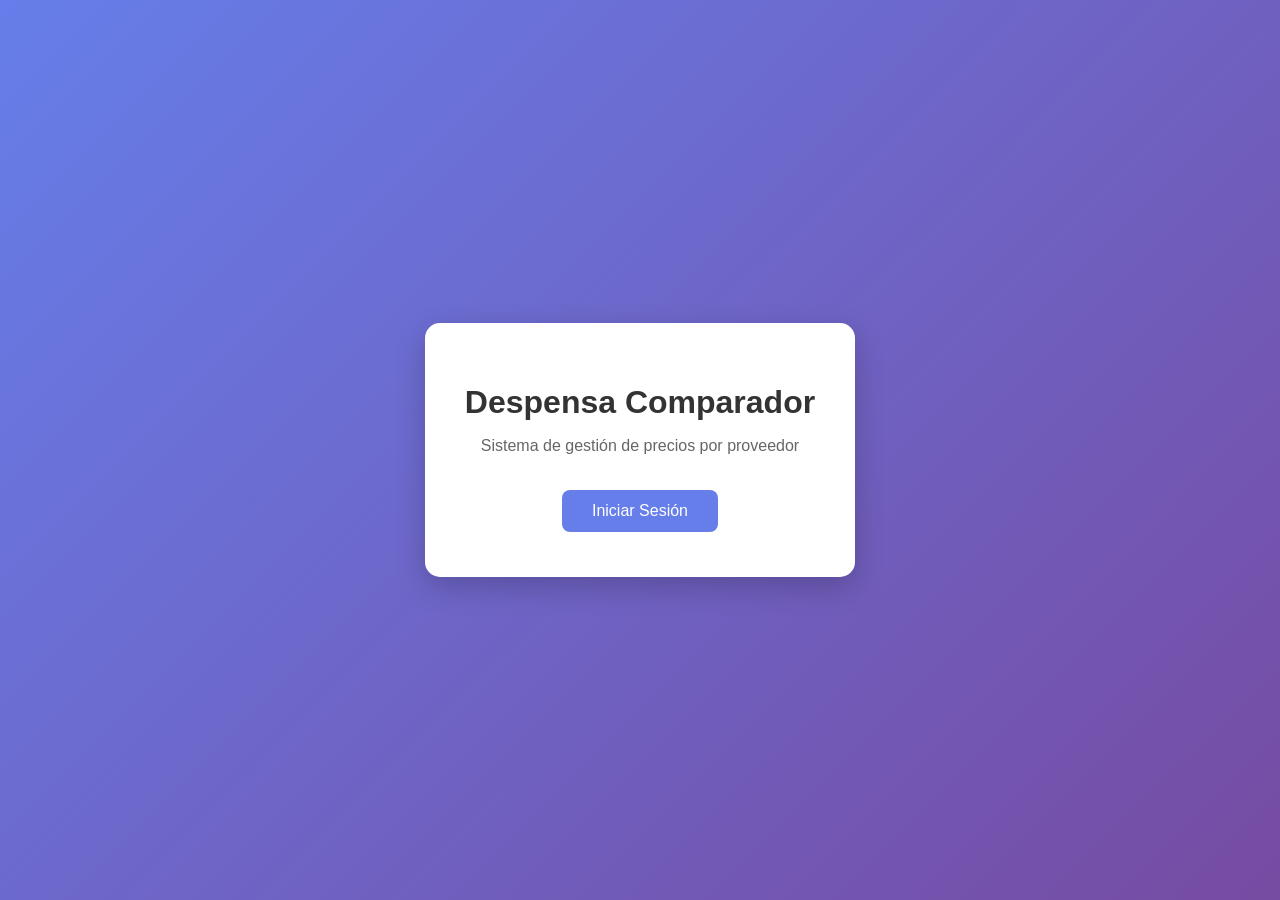
==== index.html @ 603265b7 "iniciocommit depse" ====
<!DOCTYPE html>
<html>
<head>
    <meta charset="UTF-8">
    <meta name="viewport" content="width=device-width, initial-scale=1">
    <title>Despensa Comparador</title>
    <style>
        body {
            font-family: Arial, sans-serif;
            display: flex;
            justify-content: center;
            align-items: center;
            height: 100vh;
            margin: 0;
            background: linear-gradient(135deg, #667eea 0%, #764ba2 100%);
        }
        .welcome-box {
            background: white;
            padding: 40px;
            border-radius: 15px;
            box-shadow: 0 10px 30px rgba(0,0,0,0.2);
            text-align: center;
            max-width: 400px;
        }
        h1 {
            color: #333;
            margin-bottom: 10px;
        }
        p {
            color: #666;
            margin-bottom: 30px;
        }
        .btn {
            display: inline-block;
            padding: 12px 30px;
            background: #667eea;
            color: white;
            text-decoration: none;
            border-radius: 8px;
            font-size: 16px;
            margin: 5px;
        }
        .btn:hover {
            background: #5a67d8;
        }
    </style>
</head>
<body>
    <div class="welcome-box">
        <h1>Despensa Comparador</h1>
        <p>Sistema de gestión de precios por proveedor</p>
        <a href="/login.html" class="btn">Iniciar Sesión</a>
    </div>
</body>
</html>
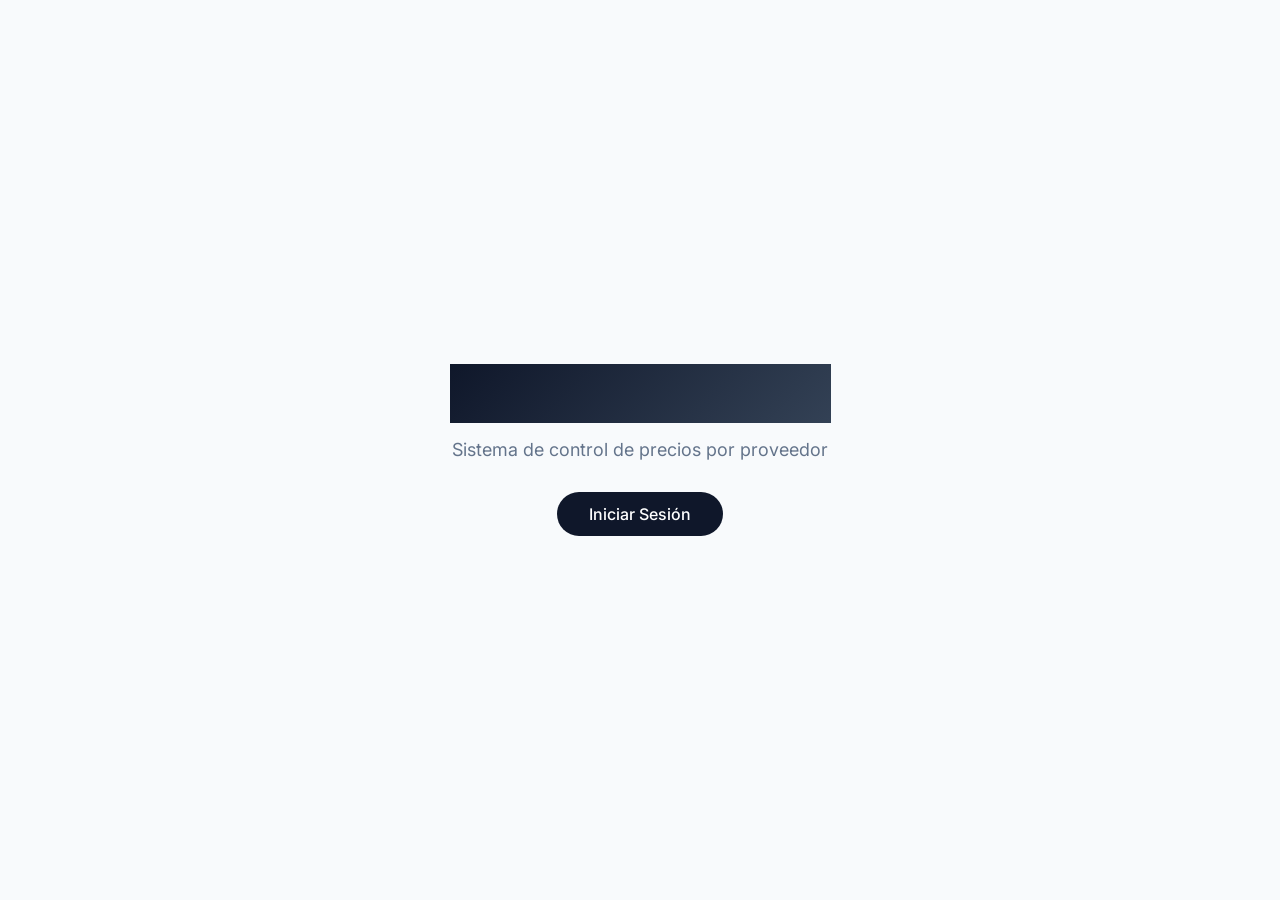
==== commit e287c556: "testeito" ====
--- a/index.html
+++ b/index.html
@@ -3,52 +3,54 @@
 <head>
     <meta charset="UTF-8">
     <meta name="viewport" content="width=device-width, initial-scale=1">
-    <title>Despensa Comparador</title>
+    <title>AlmacenDelivery</title>
     <style>
+        @import url('https://fonts.googleapis.com/css2?family=Inter:wght@300;400;500;600;700&display=swap');
+        * { margin: 0; padding: 0; box-sizing: border-box; }
         body {
-            font-family: Arial, sans-serif;
+            font-family: 'Inter', sans-serif;
+            background: #f8fafc;
+            min-height: 100vh;
             display: flex;
+            align-items: center;
             justify-content: center;
-            align-items: center;
-            height: 100vh;
-            margin: 0;
-            background: linear-gradient(135deg, #667eea 0%, #764ba2 100%);
         }
-        .welcome-box {
-            background: white;
+        .hero {
+            text-align: center;
             padding: 40px;
-            border-radius: 15px;
-            box-shadow: 0 10px 30px rgba(0,0,0,0.2);
-            text-align: center;
-            max-width: 400px;
         }
-        h1 {
-            color: #333;
-            margin-bottom: 10px;
+        .hero h1 {
+            font-size: 48px;
+            font-weight: 700;
+            background: linear-gradient(135deg, #0f172a, #334155);
+            -webkit-text-fill-color: transparent;
+            margin-bottom: 16px;
         }
-        p {
-            color: #666;
-            margin-bottom: 30px;
+        .hero p {
+            color: #64748b;
+            margin-bottom: 32px;
+            font-size: 18px;
         }
         .btn {
             display: inline-block;
-            padding: 12px 30px;
-            background: #667eea;
+            padding: 12px 32px;
+            background: #0f172a;
             color: white;
             text-decoration: none;
-            border-radius: 8px;
-            font-size: 16px;
-            margin: 5px;
+            border-radius: 40px;
+            font-weight: 500;
+            transition: all 0.2s;
         }
         .btn:hover {
-            background: #5a67d8;
+            background: #1e293b;
+            transform: translateY(-2px);
         }
     </style>
 </head>
 <body>
-    <div class="welcome-box">
-        <h1>Despensa Comparador</h1>
-        <p>Sistema de gestión de precios por proveedor</p>
+    <div class="hero">
+        <h1>AlmacenDelivery</h1>
+        <p>Sistema de control de precios por proveedor</p>
         <a href="/login.html" class="btn">Iniciar Sesión</a>
     </div>
 </body>
